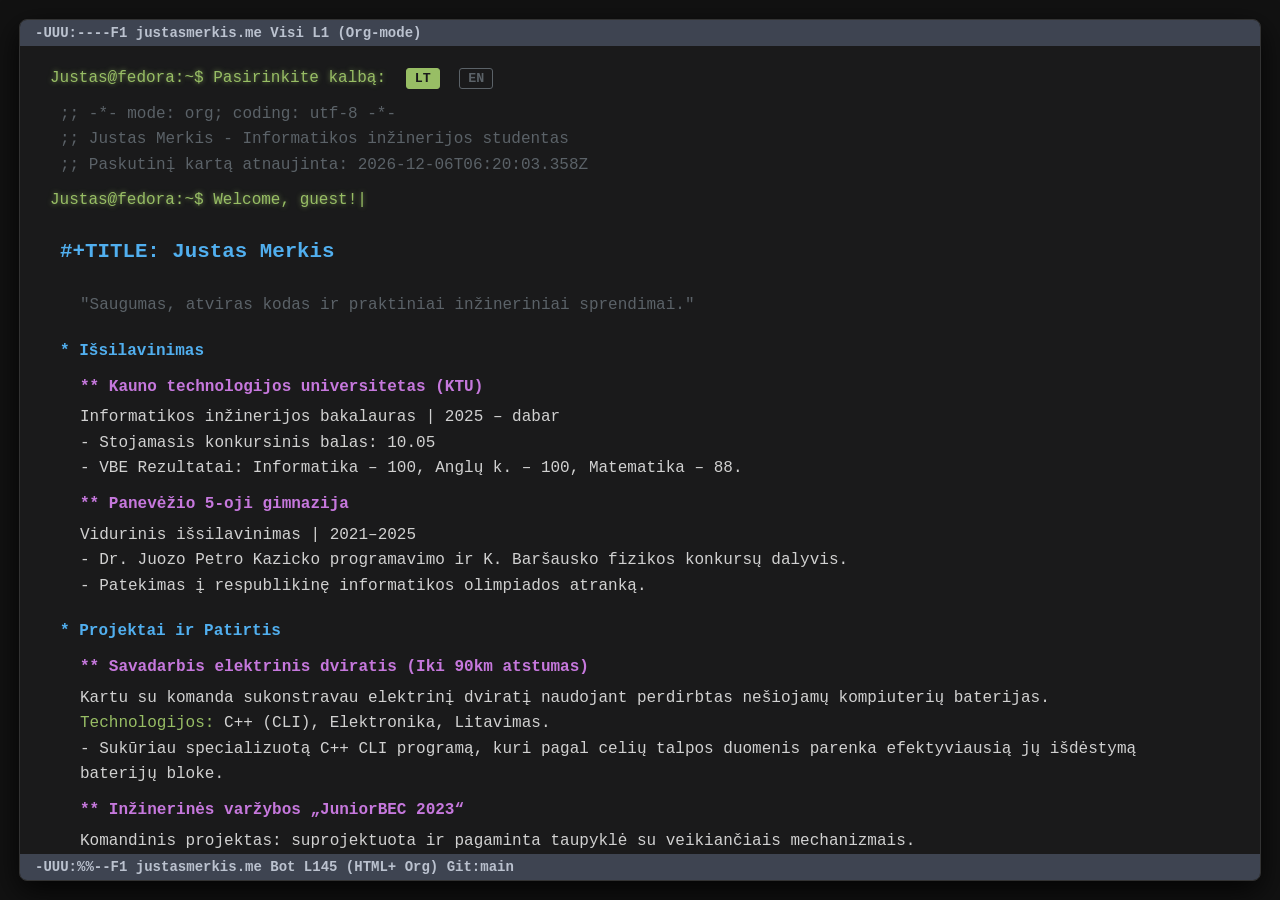
==== index.html @ ef3e95c0 "Refactor hobbies and interests section in index.html" ====
<!DOCTYPE html>
<html lang="lt">
<head>
    <meta charset="UTF-8">
    <meta name="viewport" content="width=device-width, initial-scale=1.0">
    <title>Justas Merkis - CV</title>
    <link rel="stylesheet" href="Style.css">
    <meta name="description" content="Justas Merkis - Informatikos inžinerijos studentas. Saugumas, atviras kodas ir inžineriniai sprendimai.">
</head>
<body>

    <div class="langas">
        <div class="virsutine-juosta">
            <span>-UUU:----F1  justasmerkis.me    Visi L1    (Org-mode)</span>
        </div>

        <div class="turinys">
            
            <div class="terminalasStilius">
                <p class="terminalo-efektas">
                    Justas@fedora:~$ <span class="lt">Pasirinkite kalbą:</span><span class="en">Select language:</span>
                    <button id="btn-lt" class="kalbos-mygtukas aktyvus">LT</button>
                    <button id="btn-en" class="kalbos-mygtukas">EN</button>
                </p>
            </div>

            <div class="komentaras">;; -*- mode: org; coding: utf-8 -*-</div>
            <div class="komentaras">;; Justas Merkis - <span class="lt">Informatikos inžinerijos studentas</span><span class="en">Informatics Engineering Student</span></div>
            <div class="komentaras">;; <span class="lt">Paskutinį kartą atnaujinta</span><span class="en">Last modified</span>: <span id="data"></span></div>
    

            <div class="terminalasStilius">
                <p class="terminalo-efektas">
                    Justas@fedora:~$ <span id="welcome-msg">Sveiki!</span>
                </p>
            </div>

            <br>
            <div class="pavadinimas">#+TITLE: Justas Merkis</div>
            <p class="komentaras">"<span class="lt">Saugumas, atviras kodas ir praktiniai inžineriniai sprendimai.</span><span class="en">Security, open source, and practical engineering solutions.</span>"</p>
            <br>

            <div class="antraste-1" style="margin-top: -10px;">* <span class="lt">Išsilavinimas</span><span class="en">Education</span></div>
            <div class="antraste-2">** <span class="lt">Kauno technologijos universitetas (KTU)</span><span class="en">Kaunas University of Technology (KTU)</span></div>
            <p>
                <span class="lt">Informatikos inžinerijos bakalauras</span><span class="en">BSc in Informatics Engineering</span> | 2025 – <span class="lt">dabar</span><span class="en">Present</span><br>
                - <span class="lt">Stojamasis konkursinis balas</span><span class="en">Admission competitive score</span>: 10.05<br>
                - <span class="lt">VBE Rezultatai: Informatika – 100, Anglų k. – 100, Matematika – 88.</span><span class="en">National Exams: IT – 100%, English – 100%, Math – 88%.</span>
            </p>

            <div class="antraste-2">** <span class="lt">Panevėžio 5-oji gimnazija</span><span class="en">Panevėžys 5th Gymnasium</span></div>
            <p>
                <span class="lt">Vidurinis išsilavinimas</span><span class="en">Secondary Education</span> | 2021–2025<br>
                - <span class="lt">Dr. Juozo Petro Kazicko programavimo ir K. Baršausko fizikos konkursų dalyvis.</span><span class="en">Participant in Dr. J. P. Kazickas Programming and K. Baršauskas Physics competitions.</span><br>
                - <span class="lt">Patekimas į respublikinę informatikos olimpiados atranką.</span><span class="en">Qualified for the national IT olympiad selection.</span>
            </p>

            <div class="antraste-1">* <span class="lt">Projektai ir Patirtis</span><span class="en">Projects & Experience</span></div>
            <div class="antraste-2">** <span class="lt">Savadarbis elektrinis dviratis (Iki 90km atstumas)</span><span class="en">Custom-built Electric Bicycle (Up to 90km range)</span></div>
            <p>
                <span class="lt">Kartu su komanda sukonstravau elektrinį dviratį naudojant perdirbtas nešiojamų kompiuterių baterijas.</span><span class="en">Co-engineered an electric bike using recycled laptop lithium-ion cells.</span><br>
                <span class="zalias-tekstas"><span class="lt">Technologijos:</span><span class="en">Technologies:</span></span> C++ (CLI), <span class="lt">Elektronika, Litavimas.</span><span class="en">Electronics, Soldering.</span><br>
                - <span class="lt">Sukūriau specializuotą C++ CLI programą, kuri pagal celių talpos duomenis parenka efektyviausią jų išdėstymą baterijų bloke.</span><span class="en">Developed a specialized C++ CLI program to calculate and optimize battery cell configuration based on capacity data.</span>
            </p>

            <div class="antraste-2">** <span class="lt">Inžinerinės varžybos „JuniorBEC 2023“</span><span class="en">Engineering Competition "JuniorBEC 2023"</span></div>
            <p>
                <span class="lt">Komandinis projektas: suprojektuota ir pagaminta taupyklė su veikiančiais mechanizmais.</span><span class="en">Team project: Designed and built a functional mechanical coin bank.</span><br>
                - <span class="lt">Lavinti idėjų generavimo, konstravimo ir efektyvaus komandinio darbo įgūdžiai.</span><span class="en">Developed skills in brainstorming, mechanical construction, and effective teamwork.</span>
            </p>

            <div class="antraste-1">* <span class="lt">Techniniai Gebėjimai</span><span class="en">Technical Skills</span></div>
            <ul>
                <li><span class="zalias-tekstas"><span class="lt">Programavimas:</span><span class="en">Programming:</span></span> C++, C# (<span class="lt">Pažengęs</span><span class="en">Advanced</span>), Python (<span class="lt">Pradedantysis</span><span class="en">Beginner</span>), Bash Scripting.</li>
                <li><span class="zalias-tekstas"><span class="lt">Sistemos ir Tinklai:</span><span class="en">Systems & Networks:</span></span> Linux (Fedora, Mint, Kali), Windows, Virtual Machines.</li>
                <li><span class="zalias-tekstas"><span class="lt">Saugumas:</span><span class="en">Security:</span></span> Portmaster (<span class="lt">Firewall konfigūravimas</span><span class="en">Firewall config</span>), DNS <span class="lt">valdymas</span><span class="en">management</span>, System Hardening (uBlock Origin <span class="lt">ir kt.</span><span class="en">etc.</span>).</li>
                <li><span class="zalias-tekstas"><span class="lt">Aparatūra:</span><span class="en">Hardware:</span></span> <span class="lt">Elektronikos komponentų litavimas, kompiuterių diagnostika ir remontas.</span><span class="en">Electronic component soldering, PC diagnostics and repair.</span></li>
            </ul>

            <div class="antraste-1">* <span class="lt">Hobiai ir Interesai</span><span class="en">Hobbies & Interests</span></div>
            <p>
                <span class="lt">Praktinių technologijų sprendimų kūrimas (pvz., asmeniniai Bash skriptai baterijos ilgaamžiškumui prailginti).</span>
                <span class="en">Creating practical tech solutions (e.g., custom Bash scripts for battery longevity).</span>
            </p>
            <p>
                <span class="lt">Fotografija, nuotraukų redagavimas, investavimas bei asmeninių finansų valdymas.</span>
                <span class="en">Photography, photo editing, investing, and personal finance management.</span>
            </p>
            <p>
                <span class="lt">Biohacking'as (sveikata, ilgaamžiškumas), aktyvus sportas bei RO vandens filtravimas.</span>
                <span class="en">Biohacking (longevity & health optimization), active fitness, and RO water filtration.</span>
            </p>

            <div class="antraste-1">* <span class="lt">Kontaktai</span><span class="en">Contacts</span></div>
            <p>
                <span class="lt">El. paštas:</span><span class="en">Email:</span> [[<a href="mailto:mercrypt@proton.me" class="nuoroda">mercrypt@proton.me</a>]]<br>
                GitHub: [[<a href="https://github.com/NaroeDEVs" class="nuoroda">github.com/NaroeDEVs</a>]]
            </p>

            <div class="terminalasStilius">
                <p class="terminalo-efektas">
                 Justas@fedora:~$ ./<span class="lt">paleisti_laikmacius.sh</span><span class="en">run_timers.sh</span>
                </p>
            </div>

            <div class="laikmaciai">
                <div class="komentaras">;; <span class="lt">Sistemos laiko informacija:</span><span class="en">System time information:</span></div>
                    <p>⏳ <span class="lt">Iki metų pabaigos liko:</span><span class="en">Time remaining this year:</span> <span id="metu-galas" class="zalias-tekstas">Skaičiuojama...</span></p>
                    <p>🐧 <span class="lt">Nuo Linux branduolio išleidimo (1991):</span><span class="en">Since Linux kernel release (1991):</span> <span id="linux-amzius" class="zalias-tekstas">Skaičiuojama...</span></p>
                    <p>🌿 Linux Mint <span class="lt">patirtis:</span><span class="en">experience:</span> <span class="zalias-tekstas">2 <span class="lt">metai</span><span class="en">years</span> (Fixed)</span></p>
                    <p>🎩 Fedora OS <span class="lt">kasdienis naudojimas:</span><span class="en">daily usage:</span> <span id="fedora-patirtis" class="zalias-tekstas">Skaičiuojama...</span></p>
                </div>
            </div>

        <div class="apatine-juosta">
            <span>-UUU:%%--F1  justasmerkis.me   Bot L145    (HTML+ Org) Git:main</span>
        </div>
    </div>

    <script src="script.js"></script>
</body>
</html>
---- Style.css ----
body {
    background-color: #121212;
    margin: 0;
    padding: 0;
    display: flex;
    justify-content: center;
    align-items: center;
    height: 100vh;
    font-family: 'Courier New', monospace;
    color: #d1d1d1;
}

.langas {
    width: calc(100vw - 40px);
    height: calc(100vh - 40px);
    background-color: #1a1a1b;
    border-radius: 8px;
    display: flex;
    flex-direction: column;
    overflow: hidden;
    box-shadow: 0 10px 30px rgba(0,0,0,0.8);
    border: 1px solid #333;
}

.virsutine-juosta, .apatine-juosta {
    background-color: #3e4451;
    color: #bbc2cf;
    padding: 5px 15px;
    font-size: 14px;
    font-weight: bold;
}

.turinys {
    padding: 10px 40px;
    flex-grow: 1;
    overflow-y: auto;
    line-height: 1.6;
}

.komentaras { color: #5b6268; }
.pavadinimas { color: #51afef; font-weight: bold; font-size: 1.3rem; padding-bottom: 20px; margin-top: -15px; }
.antraste-1 { color: #51afef; font-weight: bold; margin-top: 20px; }
.antraste-2 { color: #c678dd; padding-left: 20px; font-weight: bold; margin-top: 10px;}
.zalias-tekstas { color: #98be65; }
.nuoroda { color: #ecbe7b; text-decoration: underline; }
.nuoroda:hover { color: #da8548; }

ul { list-style-type: none; padding-left: 20px; margin: 5px 0; }
li::before { content: "- "; color: #51afef; }
p { margin: 5px 0 5px 20px; }

.laikmaciai {
    border-top: 1px solid #3e4451;
    margin-top: 30px;
    padding-top: 15px;
    font-size: 0.9rem;
    color: #bbc2cf;
}

.terminalasStilius {
    padding: 10px 40px; 
    background-color: #1a1a1b; 
    display: block; 
    flex-grow: 0; 
}

.terminalo-efektas {
    color: #98be65;
    text-shadow: 0 0 5px rgba(152, 190, 101, 0.7);
    font-family: 'Source Code Pro', 'Courier New', monospace;
    margin: 0;
    margin-left: -50px; 
}

.en { display: none; } 

body.angliskai .lt { display: none; } 
body.angliskai span.en { display: inline; } 

.kalbos-mygtukas {
    background-color: transparent;
    color: #5b6268;
    border: 1px solid #5b6268;
    cursor: pointer;
    font-family: 'Courier New', monospace;
    font-weight: bold;
    margin-left: 10px;
    padding: 2px 8px;
    border-radius: 3px;
    transition: 0.2s;
}

.kalbos-mygtukas:hover {
    color: #98be65;
    border-color: #98be65;
}

.kalbos-mygtukas.aktyvus {
    background-color: #98be65;
    color: #1a1a1b;
    border-color: #98be65;
}

@media (max-width: 768px) {
    .langas {
        width: 100vw;
        height: 100vh;
        border-radius: 0; 
        border: none;
    }

    .turinys {
        padding: 15px 15px; 
    }

    .terminalo-efektas {
        margin-left: 0; 
        font-size: 0.85rem;
    }

    .virsutine-juosta, .apatine-juosta {
        font-size: 10px;
        padding: 5px;
    }

    .kalbos-mygtukas {
        margin-left: 5px;
        padding: 2px 5px;
        font-size: 0.8rem;
    }

    .laikmaciai {
        font-size: 0.8rem;
    }
}

#welcome-msg::after {
    content: "|";
    animation: mirksejimasis 0.8s infinite;
    color: #98be65;
}

@keyframes mirksejimasis {
    0%, 100% { opacity: 1; }
    50% { opacity: 0; }
}
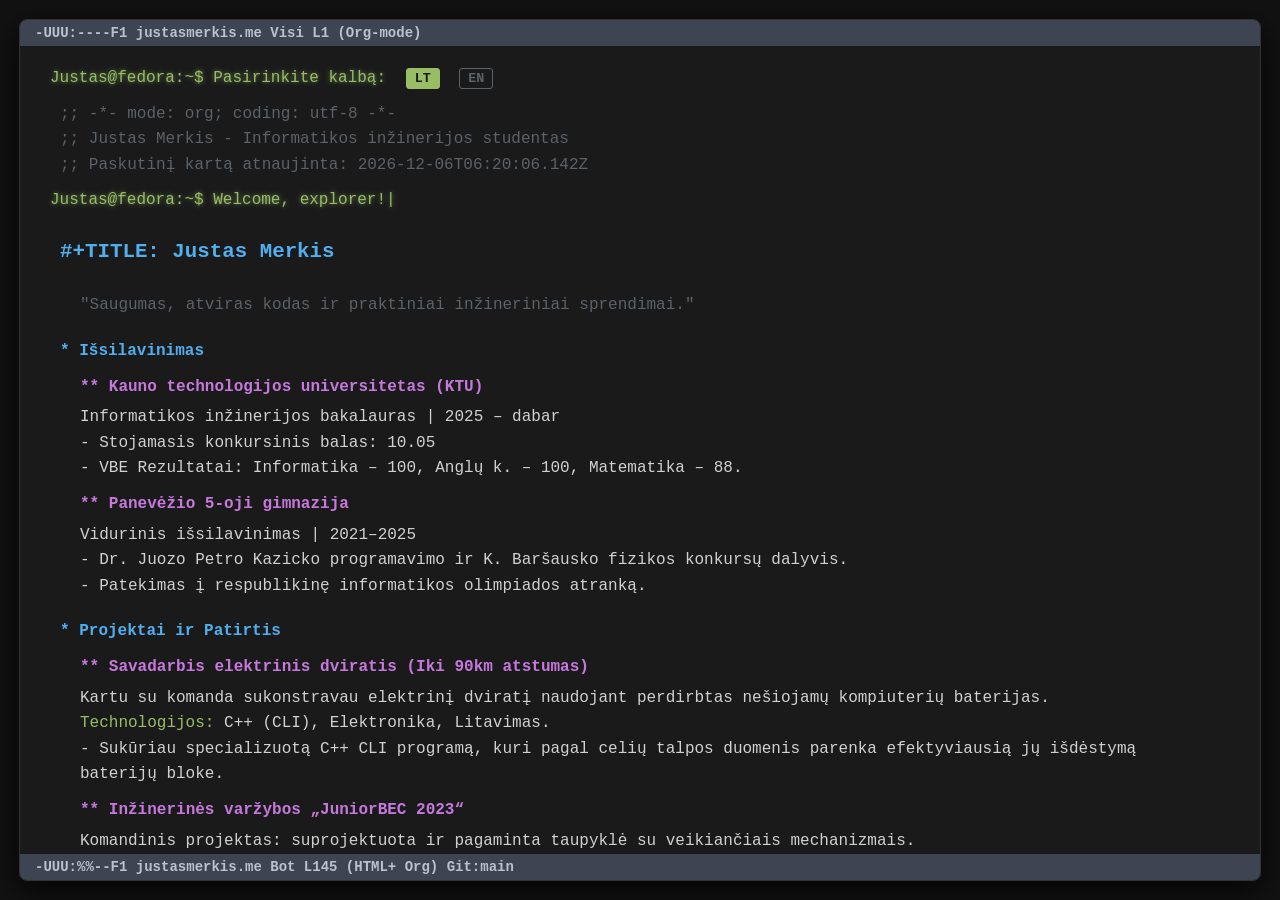
==== commit c4c975af: "Fix biohacking text formatting in index.html" ====
--- a/index.html
+++ b/index.html
@@ -87,8 +87,8 @@
                 <span class="en">Photography, photo editing, investing, and personal finance management.</span>
             </p>
             <p>
-                <span class="lt">Biohacking'as (sveikata, ilgaamžiškumas), aktyvus sportas bei RO vandens filtravimas.</span>
-                <span class="en">Biohacking (longevity & health optimization), active fitness, and RO water filtration.</span>
+                <span class="lt">Biohacking'as (sveikata, ilgaamžiškumas)/span>
+                <span class="en">Biohacking (longevity & health optimization)</span>
             </p>
 
             <div class="antraste-1">* <span class="lt">Kontaktai</span><span class="en">Contacts</span></div>
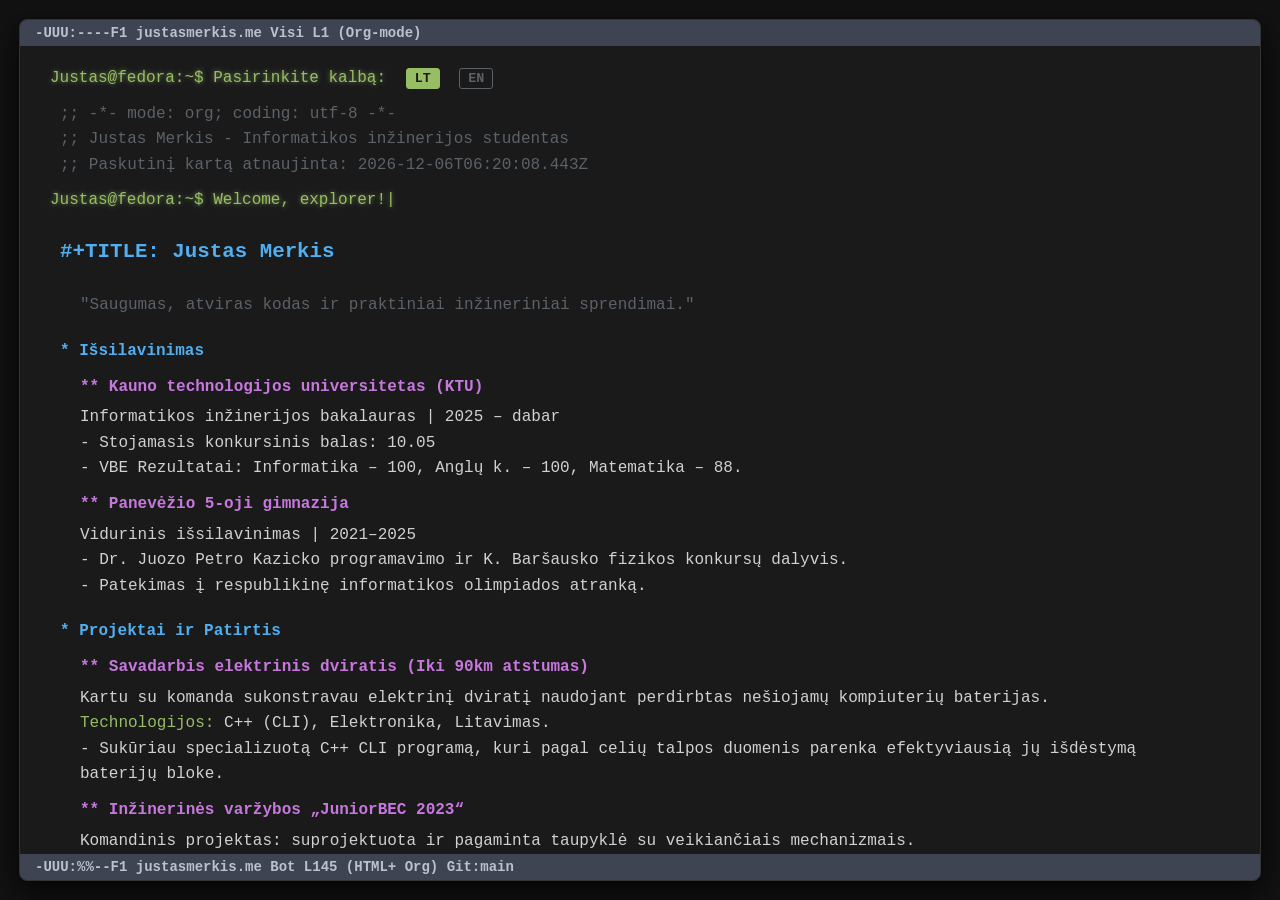
==== commit 19758ca3: "Fix typo in biohacking description in index.html" ====
--- a/index.html
+++ b/index.html
@@ -87,7 +87,7 @@
                 <span class="en">Photography, photo editing, investing, and personal finance management.</span>
             </p>
             <p>
-                <span class="lt">Biohacking'as (sveikata, ilgaamžiškumas)/span>
+                <span class="lt">Biohacking'as (sveikata, ilgaamžiškumas)</span>
                 <span class="en">Biohacking (longevity & health optimization)</span>
             </p>
 
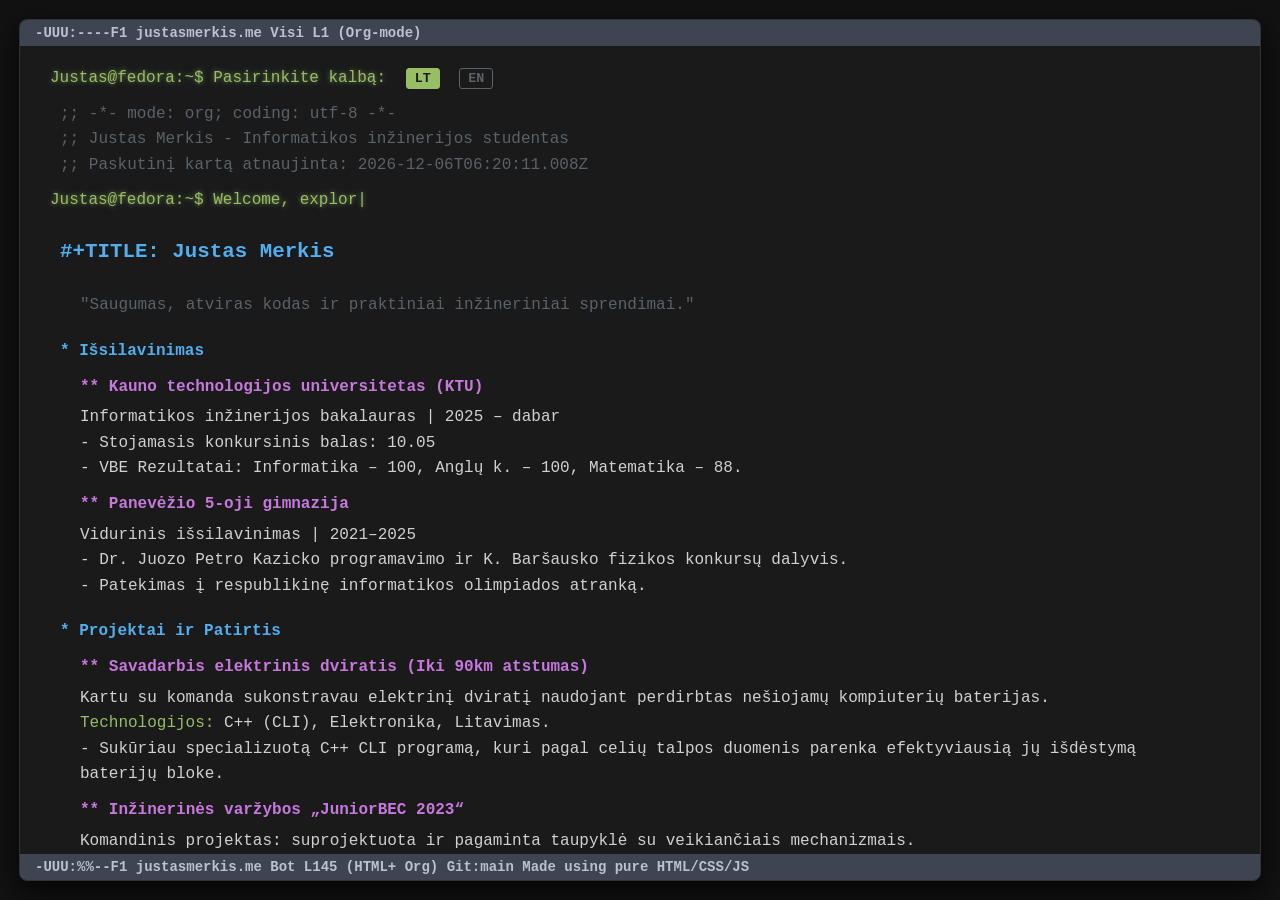
==== commit d5ab9c7e: "Changed the bar" ====
--- a/index.html
+++ b/index.html
@@ -113,7 +113,7 @@
             </div>
 
         <div class="apatine-juosta">
-            <span>-UUU:%%--F1  justasmerkis.me   Bot L145    (HTML+ Org) Git:main</span>
+            <span>-UUU:%%--F1  justasmerkis.me   Bot L145    (HTML+ Org) Git:main   Made using pure HTML/CSS/JS</span>
         </div>
     </div>
 
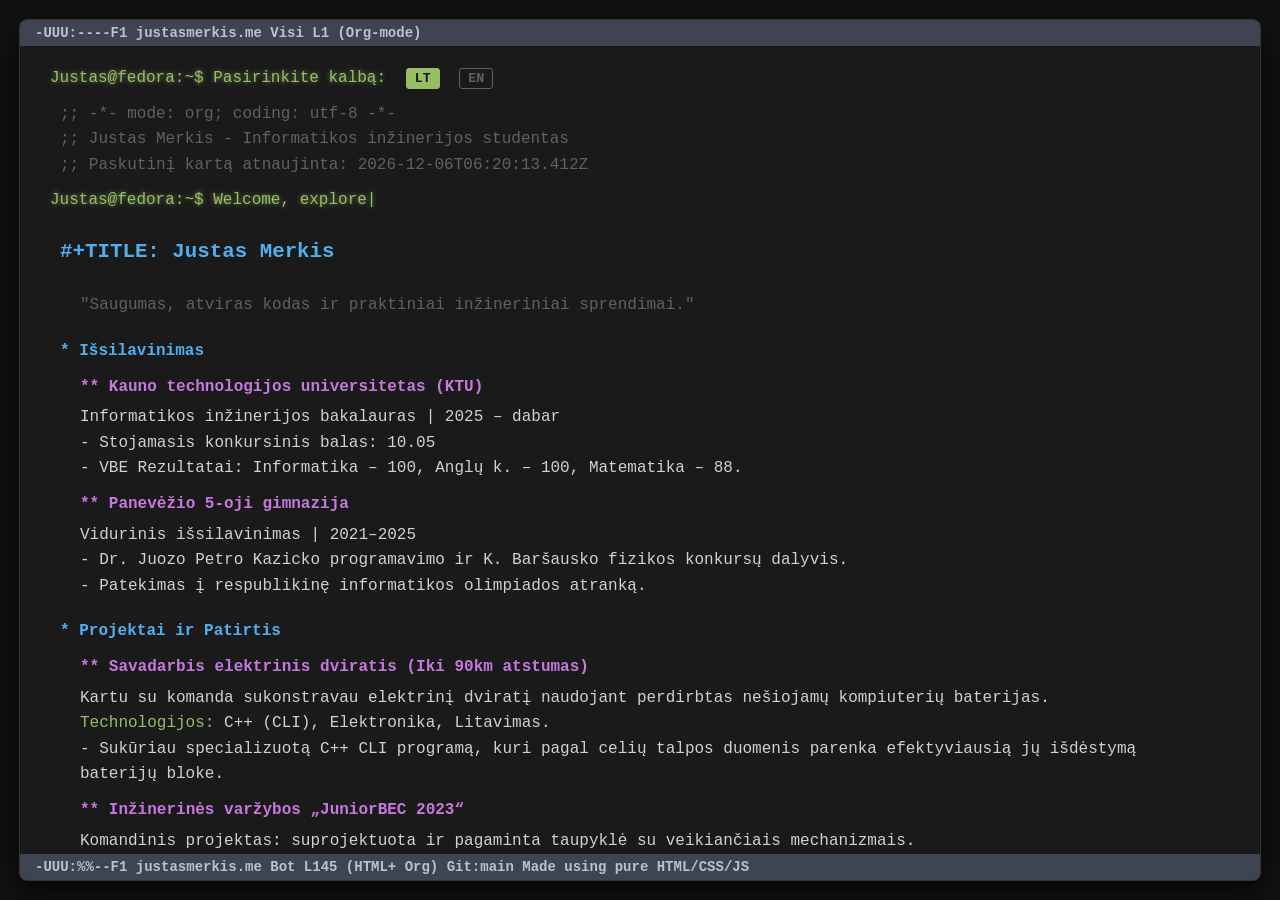
==== commit 042a7812: "Changes" ====
--- a/index.html
+++ b/index.html
@@ -113,7 +113,8 @@
             </div>
 
         <div class="apatine-juosta">
-            <span>-UUU:%%--F1  justasmerkis.me   Bot L145    (HTML+ Org) Git:main   Made using pure HTML/CSS/JS</span>
+            <span>-UUU:%%--F1  justasmerkis.me   Bot L145    (HTML+ Org) Git:main   </span>
+            <span>Made using pure HTML/CSS/JS </span>
         </div>
     </div>
 
--- a/Style.css
+++ b/Style.css
@@ -123,6 +123,11 @@
         padding: 5px;
     }
 
+    .apatine-juosta {
+        display: flex;
+        justify-content: space-between;
+    }
+
     .kalbos-mygtukas {
         margin-left: 5px;
         padding: 2px 5px;
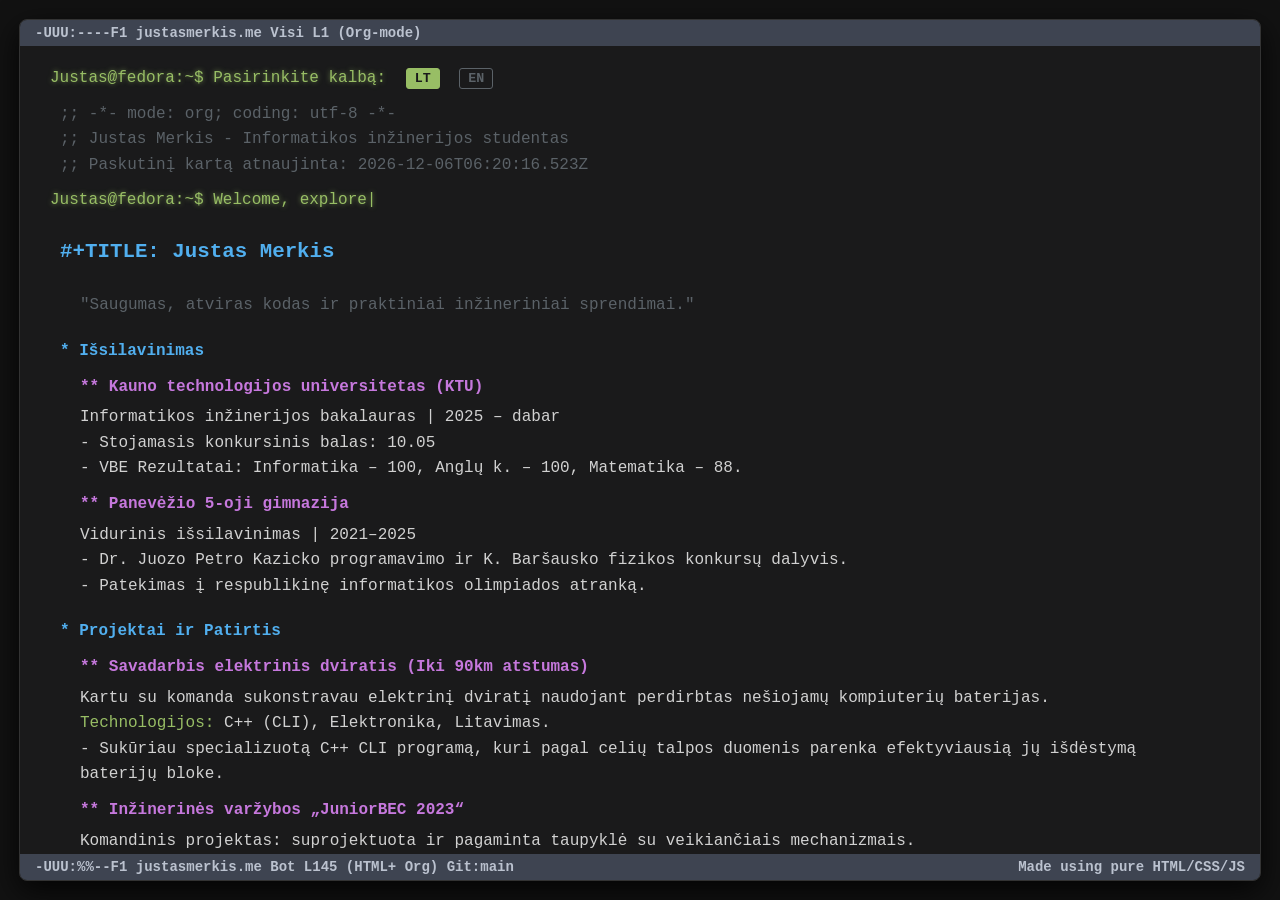
==== commit c56e9eb2: "Changes" ====
--- a/index.html
+++ b/index.html
@@ -71,9 +71,9 @@
 
             <div class="antraste-1">* <span class="lt">Techniniai Gebėjimai</span><span class="en">Technical Skills</span></div>
             <ul>
-                <li><span class="zalias-tekstas"><span class="lt">Programavimas:</span><span class="en">Programming:</span></span> C++, C# (<span class="lt">Pažengęs</span><span class="en">Advanced</span>), Python (<span class="lt">Pradedantysis</span><span class="en">Beginner</span>), Bash Scripting.</li>
+                <li><span class="zalias-tekstas"><span class="lt">Programavimas:</span><span class="en">Programming:</span></span> C++ (Intermediate), C# (<span class="lt">Pagrindai</span><span class="en">Basics</span>), Python (<span class="lt">Pradedantysis</span><span class="en">Beginner</span>), Bash Scripting (<span class="lt">Basics</span><span class="en">Basics</span>).</li>
                 <li><span class="zalias-tekstas"><span class="lt">Sistemos ir Tinklai:</span><span class="en">Systems & Networks:</span></span> Linux (Fedora, Mint, Kali), Windows, Virtual Machines.</li>
-                <li><span class="zalias-tekstas"><span class="lt">Saugumas:</span><span class="en">Security:</span></span> Portmaster (<span class="lt">Firewall konfigūravimas</span><span class="en">Firewall config</span>), DNS <span class="lt">valdymas</span><span class="en">management</span>, System Hardening (uBlock Origin <span class="lt">ir kt.</span><span class="en">etc.</span>).</li>
+                <li><span class="zalias-tekstas"><span class="lt">Saugumas:</span><span class="en">Security:</span></span> Portmaster (<span class="lt">Firewall konfigūravimas</span><span class="en">Firewall config</span>), System Hardening (uBlock Origin <span class="lt">ir kt.</span><span class="en">etc.</span>).</li>
                 <li><span class="zalias-tekstas"><span class="lt">Aparatūra:</span><span class="en">Hardware:</span></span> <span class="lt">Elektronikos komponentų litavimas, kompiuterių diagnostika ir remontas.</span><span class="en">Electronic component soldering, PC diagnostics and repair.</span></li>
             </ul>
 
--- a/Style.css
+++ b/Style.css
@@ -29,6 +29,11 @@
     font-size: 14px;
     font-weight: bold;
 }
+
+.apatine-juosta {
+        display: flex;
+        justify-content: space-between;
+    }
 
 .turinys {
     padding: 10px 40px;
@@ -123,10 +128,7 @@
         padding: 5px;
     }
 
-    .apatine-juosta {
-        display: flex;
-        justify-content: space-between;
-    }
+    
 
     .kalbos-mygtukas {
         margin-left: 5px;
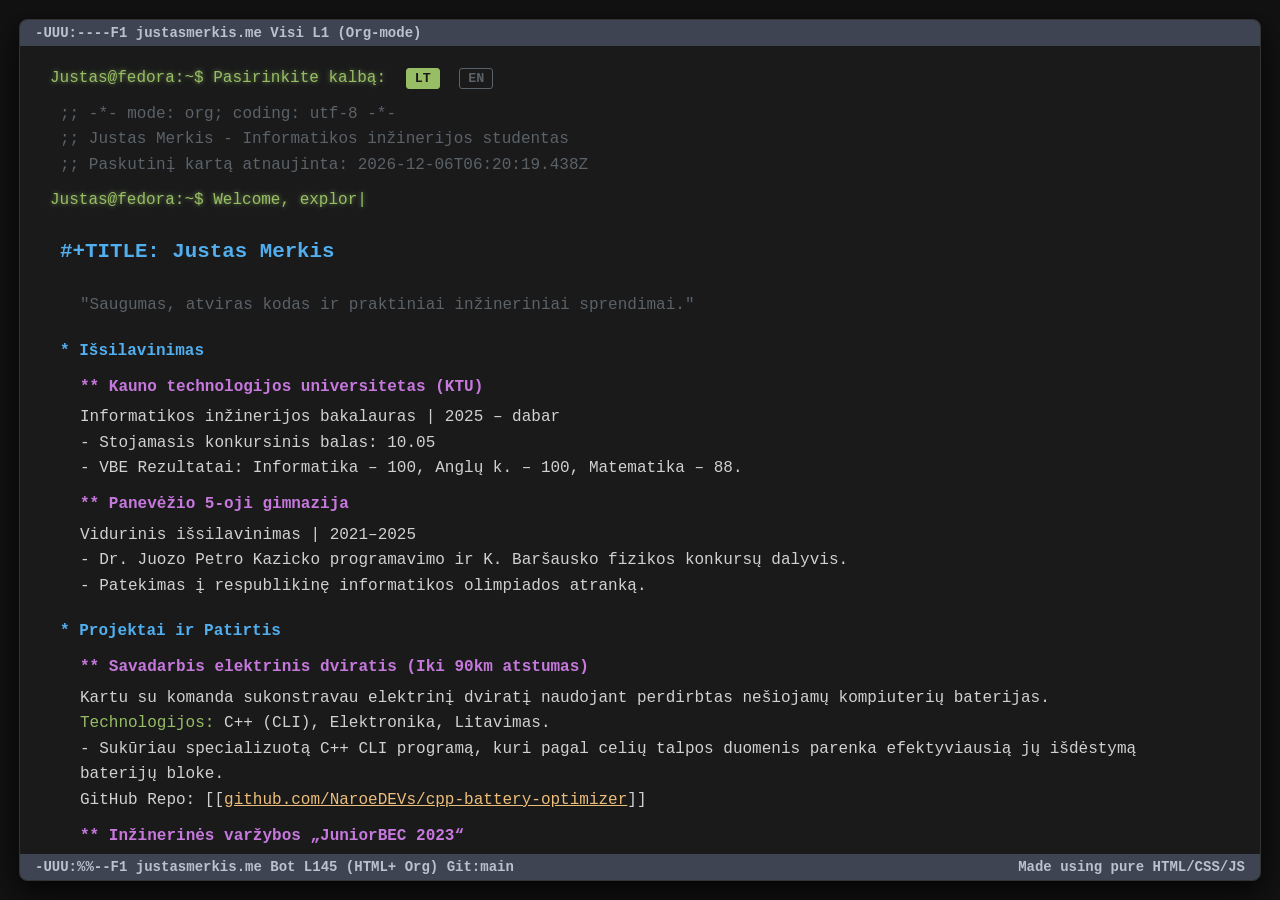
==== commit c024395e: "More changes" ====
--- a/index.html
+++ b/index.html
@@ -60,7 +60,8 @@
             <p>
                 <span class="lt">Kartu su komanda sukonstravau elektrinį dviratį naudojant perdirbtas nešiojamų kompiuterių baterijas.</span><span class="en">Co-engineered an electric bike using recycled laptop lithium-ion cells.</span><br>
                 <span class="zalias-tekstas"><span class="lt">Technologijos:</span><span class="en">Technologies:</span></span> C++ (CLI), <span class="lt">Elektronika, Litavimas.</span><span class="en">Electronics, Soldering.</span><br>
-                - <span class="lt">Sukūriau specializuotą C++ CLI programą, kuri pagal celių talpos duomenis parenka efektyviausią jų išdėstymą baterijų bloke.</span><span class="en">Developed a specialized C++ CLI program to calculate and optimize battery cell configuration based on capacity data.</span>
+                - <span class="lt">Sukūriau specializuotą C++ CLI programą, kuri pagal celių talpos duomenis parenka efektyviausią jų išdėstymą baterijų bloke.</span><span class="en">Developed a specialized C++ CLI program to calculate and optimize battery cell configuration based on capacity data.</span><br>
+                GitHub Repo: [[<a href="https://github.com/NaroeDEVs/cpp-battery-optimizer" class="nuoroda">github.com/NaroeDEVs/cpp-battery-optimizer</a>]]
             </p>
 
             <div class="antraste-2">** <span class="lt">Inžinerinės varžybos „JuniorBEC 2023“</span><span class="en">Engineering Competition "JuniorBEC 2023"</span></div>
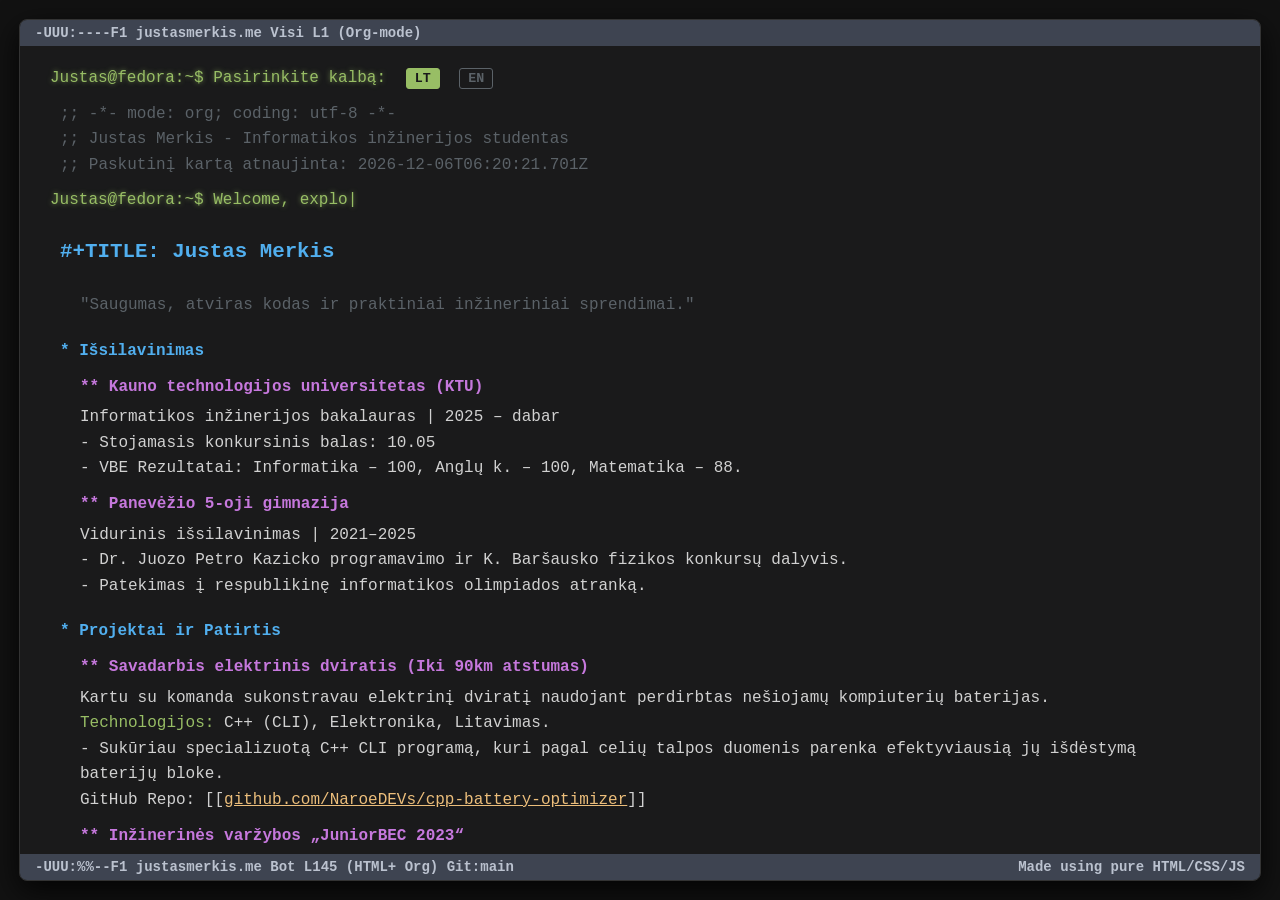
==== commit b6ab9ec0: "Update index.html" ====
--- a/index.html
+++ b/index.html
@@ -72,7 +72,7 @@
 
             <div class="antraste-1">* <span class="lt">Techniniai Gebėjimai</span><span class="en">Technical Skills</span></div>
             <ul>
-                <li><span class="zalias-tekstas"><span class="lt">Programavimas:</span><span class="en">Programming:</span></span> C++ (Intermediate), C# (<span class="lt">Pagrindai</span><span class="en">Basics</span>), Python (<span class="lt">Pradedantysis</span><span class="en">Beginner</span>), Bash Scripting (<span class="lt">Basics</span><span class="en">Basics</span>).</li>
+                <li><span class="zalias-tekstas"><span class="lt">Programavimas:</span><span class="en">Programming:</span></span> C++ (Intermediate), C# (<span class="lt">Pagrindai</span><span class="en">Basics</span>), Python (<span class="lt">Pradedantysis</span><span class="en">Beginner</span>), Bash Scripting (<span class="lt">Pagrindai</span><span class="en">Basics</span>).</li>
                 <li><span class="zalias-tekstas"><span class="lt">Sistemos ir Tinklai:</span><span class="en">Systems & Networks:</span></span> Linux (Fedora, Mint, Kali), Windows, Virtual Machines.</li>
                 <li><span class="zalias-tekstas"><span class="lt">Saugumas:</span><span class="en">Security:</span></span> Portmaster (<span class="lt">Firewall konfigūravimas</span><span class="en">Firewall config</span>), System Hardening (uBlock Origin <span class="lt">ir kt.</span><span class="en">etc.</span>).</li>
                 <li><span class="zalias-tekstas"><span class="lt">Aparatūra:</span><span class="en">Hardware:</span></span> <span class="lt">Elektronikos komponentų litavimas, kompiuterių diagnostika ir remontas.</span><span class="en">Electronic component soldering, PC diagnostics and repair.</span></li>
